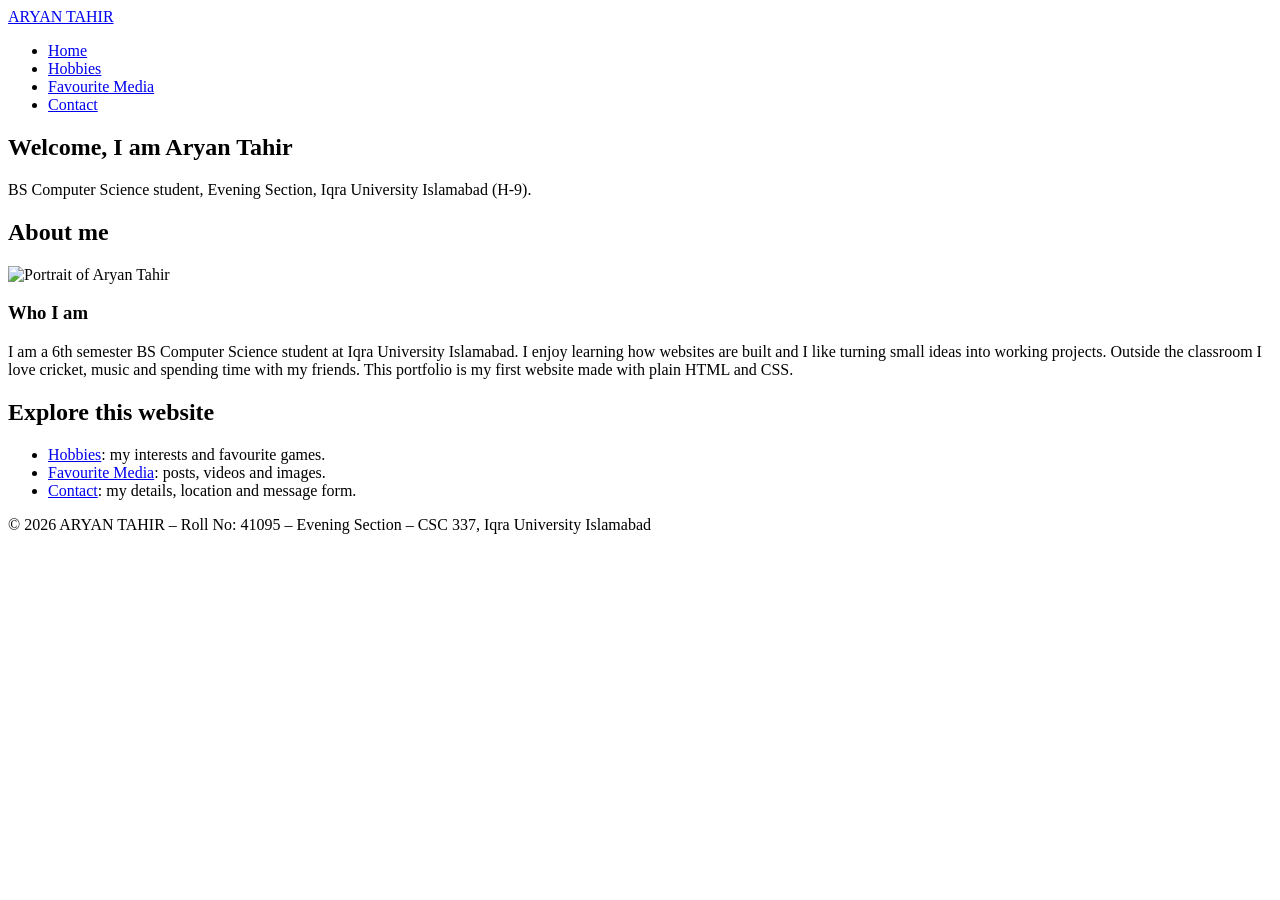
==== index.html @ 47aa420d "Add files via upload" ====
<!DOCTYPE html>
<html lang="en">
<head>
  <meta charset="utf-8">
  <meta name="viewport" content="width=device-width, initial-scale=1">
  <meta name="description" content="Personal portfolio of Aryan Tahir, BS Computer Science student at Iqra University Islamabad.">
  <meta name="author" content="ARYAN TAHIR">
  <meta name="keywords" content="portfolio, HTML, CSS, student, web programming">
  <title>Home | ARYAN TAHIR</title>
  <link rel="icon" type="image/svg+xml" href="images/favicon.svg">
  <link rel="stylesheet" href="css/style.css">
</head>
<body>
  <header class="site-header">
    <a class="logo" href="index.html">ARYAN TAHIR</a>
    <nav aria-label="Main navigation"><ul class="nav-list"><li><a href="index.html" class="active" aria-current="page">Home</a></li><li><a href="hobbies.html">Hobbies</a></li><li><a href="media.html">Favourite Media</a></li><li><a href="contact.html">Contact</a></li></ul></nav>
  </header>
  <main>
    <section class="hero"><h1>Welcome, I am Aryan Tahir</h1><p>BS Computer Science student, Evening Section, Iqra University Islamabad (H-9).</p></section>
    <section class="card">
      <h2>About me</h2>
      <article>
        <img class="profile-pic" src="images/aryan-profile.jpg" alt="Portrait of Aryan Tahir">
        <h3>Who I am</h3>
        <p>I am a 6th semester BS Computer Science student at Iqra University Islamabad. I enjoy learning how websites are built and I like turning small ideas into working projects. Outside the classroom I love cricket, music and spending time with my friends. This portfolio is my first website made with plain HTML and CSS.</p>
      </article>
    </section>
    <section class="card">
      <h2>Explore this website</h2>
      <article>
        <ul>
          <li><a href="hobbies.html">Hobbies</a>: my interests and favourite games.</li>
          <li><a href="media.html">Favourite Media</a>: posts, videos and images.</li>
          <li><a href="contact.html">Contact</a>: my details, location and message form.</li>
        </ul>
      </article>
    </section>

  </main>
  <footer class="site-footer">
    <p>&copy; 2026 ARYAN TAHIR &ndash; Roll No: 41095 &ndash; Evening Section &ndash; CSC 337, Iqra University Islamabad</p>
  </footer>
</body>
</html>
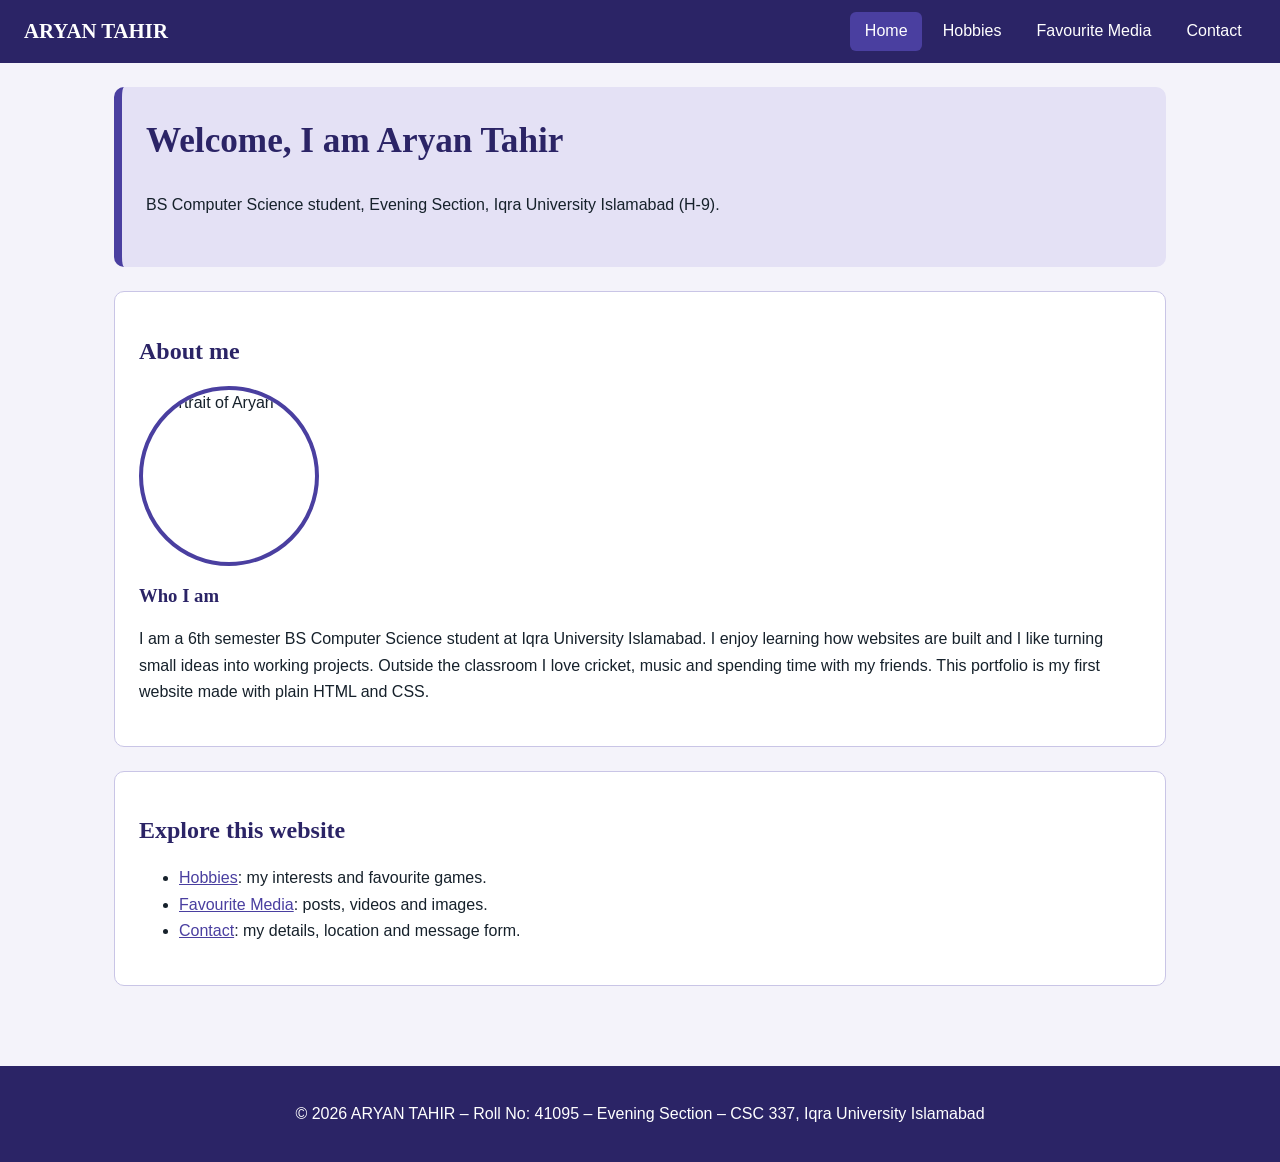
==== commit 780729c7: "Update index.html" ====
--- a/index.html
+++ b/index.html
@@ -8,7 +8,7 @@
   <meta name="keywords" content="portfolio, HTML, CSS, student, web programming">
   <title>Home | ARYAN TAHIR</title>
   <link rel="icon" type="image/svg+xml" href="images/favicon.svg">
-  <link rel="stylesheet" href="css/style.css">
+  <link rel="stylesheet" href="style.css">
 </head>
 <body>
   <header class="site-header">
--- a/style.css
+++ b/style.css
@@ -0,0 +1,294 @@
+/* ===== Variables ===== */
+:root {
+  --bg: #f4f3fa;
+  --ink: #16212b;
+  --muted: #55646f;
+  --brand: #4a3fa0;
+  --brand-dark: #2b2466;
+  --soft: #e4e1f5;
+  --card: #ffffff;
+  --line: #c9c5e6;
+  --radius: 10px;
+}
+
+* { box-sizing: border-box; }
+
+html { scroll-padding-top: 80px; }
+
+body {
+  margin: 0;
+  font-family: "Segoe UI", Roboto, Arial, sans-serif;
+  font-size: 1rem;
+  line-height: 1.65;
+  color: var(--ink);
+  background: var(--bg);
+}
+
+h1, h2, h3 {
+  font-family: Georgia, "Times New Roman", serif;
+  line-height: 1.25;
+  color: var(--brand-dark);
+}
+
+a { color: var(--brand); }
+img { max-width: 100%; height: auto; display: block; }
+
+/* ===== Header + Flexbox navigation (sticky positioning) ===== */
+.site-header {
+  position: sticky;
+  top: 0;
+  z-index: 10;
+  background: var(--brand-dark);
+  color: #fff;
+  padding: 0.75rem 1.5rem;
+  display: flex;
+  justify-content: space-between;
+  align-items: center;
+  flex-wrap: wrap;
+  gap: 0.5rem;
+}
+
+.logo {
+  font-family: Georgia, serif;
+  font-size: 1.3rem;
+  font-weight: bold;
+  color: #fff;
+  text-decoration: none;
+}
+
+.nav-list {
+  display: flex;
+  flex-wrap: wrap;
+  gap: 0.4rem;
+  list-style: none;
+  margin: 0;
+  padding: 0;
+}
+
+.nav-list a {
+  display: block;
+  color: #fff;
+  text-decoration: none;
+  padding: 0.4rem 0.9rem;
+  border-radius: 6px;
+}
+
+.nav-list a:hover,
+.nav-list a.active {
+  background: var(--brand);
+}
+
+/* ===== Layout ===== */
+main {
+  max-width: 1100px;
+  margin: 0 auto;
+  padding: 1.5rem;
+}
+
+.card {
+  background: var(--card);
+  border: 1px solid var(--line);
+  border-radius: var(--radius);
+  padding: 1.5rem;
+  margin-bottom: 1.5rem;
+}
+
+.hero {
+  background: var(--soft);
+  border-left: 8px solid var(--brand);
+  border-radius: var(--radius);
+  padding: 2rem 1.5rem;
+  margin-bottom: 1.5rem;
+}
+
+.hero h1 { margin-top: 0; font-size: 2.2rem; }
+
+.profile-pic {
+  width: 180px;
+  height: 180px;
+  object-fit: cover;
+  border-radius: 50%;
+  border: 4px solid var(--brand);
+}
+
+/* ===== Tables ===== */
+.table-wrap { overflow-x: auto; }
+
+table {
+  width: 100%;
+  border-collapse: collapse;
+  margin: 1rem 0;
+}
+
+caption {
+  text-align: left;
+  font-weight: bold;
+  padding-bottom: 0.5rem;
+  color: var(--brand-dark);
+}
+
+th, td {
+  border: 1px solid var(--line);
+  padding: 0.6rem 0.8rem;
+  text-align: left;
+}
+
+thead th {
+  background: var(--brand);
+  color: #fff;
+}
+
+tbody tr:nth-child(even) { background: #eef5f4; }
+
+tbody tr {
+  transition: background 0.2s;
+}
+
+tbody tr:hover {
+  background: #ffe9b8;
+  cursor: pointer;
+}
+
+/* ===== Grid: Favourite Media (two columns) ===== */
+.media-grid {
+  display: grid;
+  grid-template-columns: 1fr 1fr;
+  gap: 1.5rem;
+  align-items: start;
+}
+
+.post {
+  background: var(--card);
+  border: 1px solid var(--line);
+  border-radius: var(--radius);
+  padding: 1rem;
+  margin-bottom: 1rem;
+}
+
+.post .who { font-weight: bold; color: var(--brand-dark); margin: 0; }
+.post p { margin: 0.4rem 0 0; }
+
+.video-box {
+  position: relative;
+  width: 100%;
+  aspect-ratio: 16 / 9;
+  margin-bottom: 1rem;
+}
+
+.video-box iframe {
+  position: absolute;
+  inset: 0;
+  width: 100%;
+  height: 100%;
+  border: 0;
+}
+
+figure { margin: 0 0 1rem; }
+figcaption { color: var(--muted); font-size: 0.9rem; }
+
+/* ===== Contact ===== */
+.map-box {
+  width: 100%;
+  aspect-ratio: 16 / 9;
+}
+
+.map-box iframe {
+  width: 100%;
+  height: 100%;
+  border: 0;
+  border-radius: var(--radius);
+}
+
+/* ===== Form ===== */
+form label {
+  display: block;
+  font-weight: bold;
+  margin-top: 1rem;
+}
+
+form input,
+form textarea {
+  width: 100%;
+  padding: 0.65rem;
+  margin-top: 0.3rem;
+  font: inherit;
+  border: 2px solid var(--line);
+  border-radius: 6px;
+  background: #fff;
+}
+
+form input:focus,
+form textarea:focus {
+  outline: none;
+  border-color: var(--brand);
+  box-shadow: 0 0 0 3px var(--soft);
+}
+
+form button {
+  margin-top: 1.2rem;
+  padding: 0.7rem 1.6rem;
+  font: inherit;
+  font-weight: bold;
+  color: #fff;
+  background: var(--brand);
+  border: 0;
+  border-radius: 6px;
+  cursor: pointer;
+}
+
+form button:hover { background: var(--brand-dark); }
+
+/* ===== Footer ===== */
+.site-footer {
+  background: var(--brand-dark);
+  color: #fff;
+  text-align: center;
+  padding: 1.2rem;
+  margin-top: 2rem;
+}
+
+/* ===== Responsive (works at 375px, no horizontal scroll) ===== */
+@media (max-width: 768px) {
+  .media-grid { grid-template-columns: 1fr; }
+  .hero h1 { font-size: 1.7rem; }
+  main { padding: 1rem; }
+  .site-header { padding: 0.6rem 1rem; }
+  .nav-list a { padding: 0.35rem 0.6rem; }
+}
+
+/* ===== Social-style media posts ===== */
+.post-heading {
+  display: flex;
+  align-items: center;
+  gap: 0.75rem;
+  margin-bottom: 0.8rem;
+}
+.post-avatar {
+  width: 44px;
+  height: 44px;
+  object-fit: cover;
+  border-radius: 50%;
+  border: 2px solid var(--line);
+}
+.post-date { color: var(--muted); font-size: 0.82rem; margin: 0 !important; }
+.post-art {
+  min-height: 145px;
+  border-radius: 8px;
+  padding: 1.2rem;
+  margin: 0.75rem 0;
+  display: flex;
+  flex-direction: column;
+  justify-content: center;
+  gap: 0.35rem;
+  color: #fff;
+  text-align: center;
+  background: linear-gradient(135deg, #2b2466, #4a3fa0);
+}
+.post-art span { font-size: 0.8rem; letter-spacing: 0.12em; font-weight: 700; }
+.post-art strong { font-family: Georgia, serif; font-size: 1.45rem; }
+.gaming-art { background: linear-gradient(135deg, #2b2466, #6a5fd0); }
+.learning-art { background: linear-gradient(135deg, #2b2466, #4a3fa0); }
+.post-tags { color: var(--brand); font-size: 0.9rem; font-weight: 600; }
+.video-card { margin-bottom: 1.3rem; }
+.video-card h3 { font-family: inherit; font-size: 1.05rem; margin-bottom: 0.45rem; }
+.video-card p { color: var(--muted); font-size: 0.9rem; margin-top: 0.35rem; }
